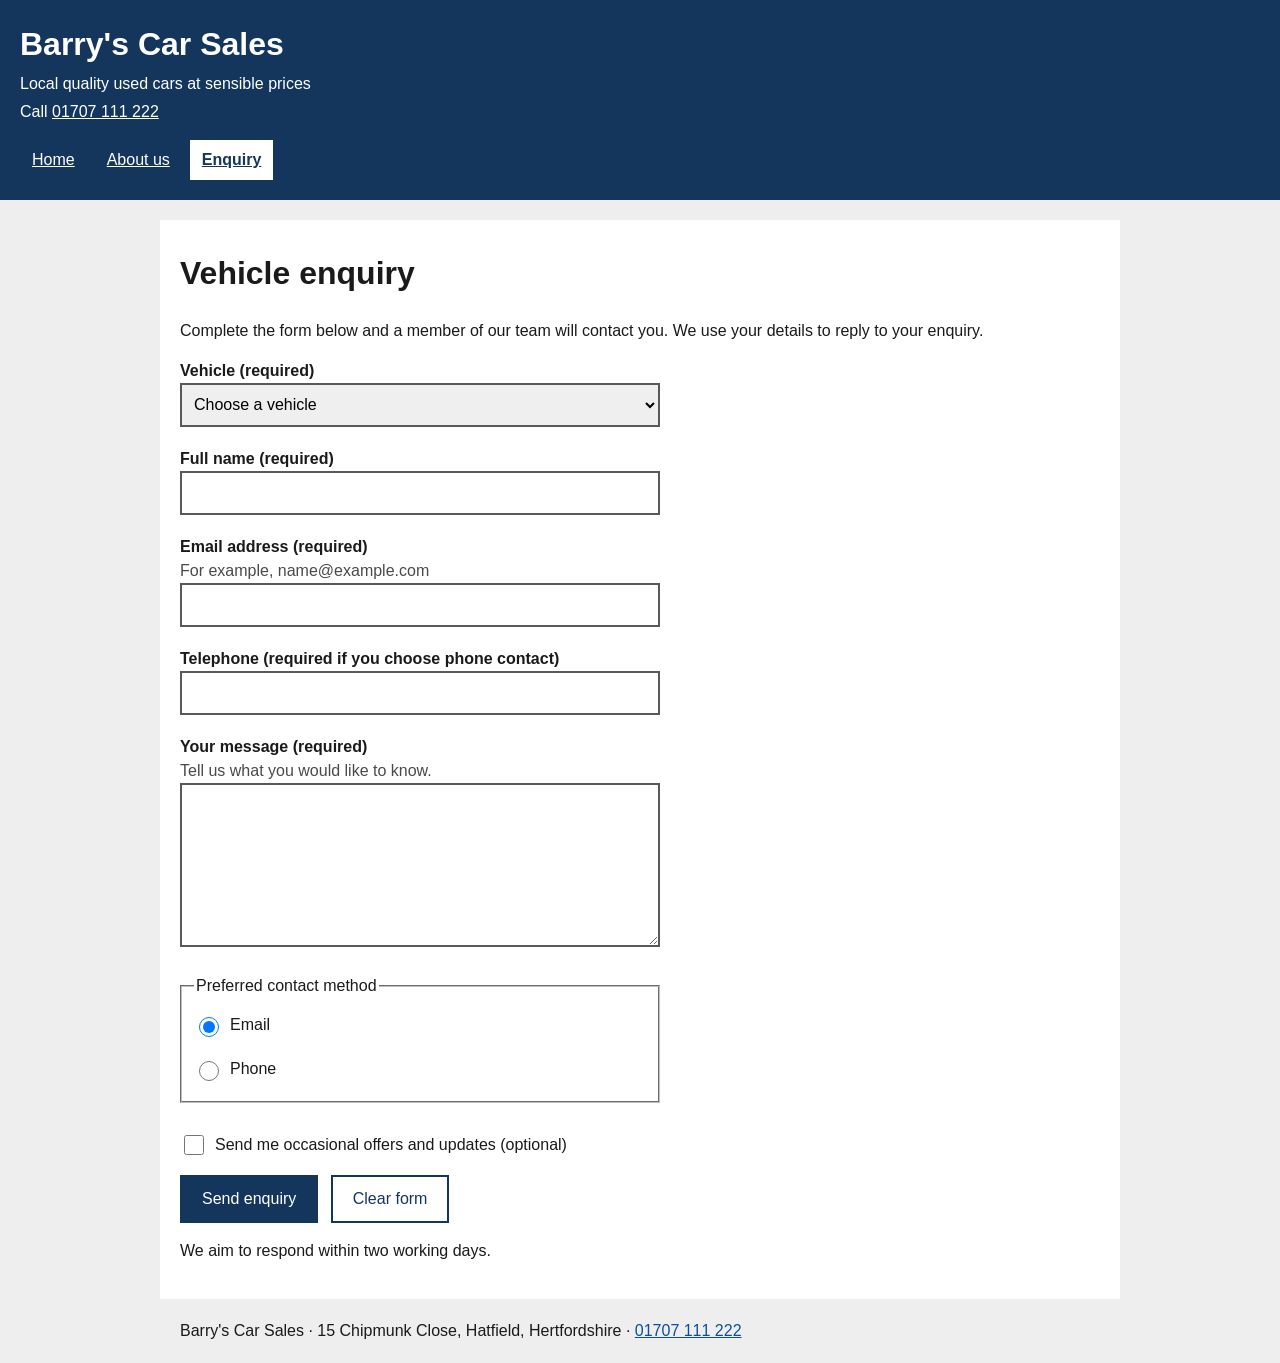
==== enquiry.html @ 1774ed0d "Add original Barry's Car Sales starter site" ====
<!DOCTYPE html>
<html lang="en-GB">
<head>
    <meta charset="utf-8">
    <meta name="viewport" content="width=device-width, initial-scale=1">
    <title>Vehicle enquiry - Barry's Car Sales</title>
    <link rel="stylesheet" href="styles.css">
    <script src="script.js" defer></script>
</head>
<body>
<a class="skip-link" href="#main">Skip to main content</a>
<header>
    <p class="site-name">Barry's Car Sales</p>
    <p>Local quality used cars at sensible prices</p>
    <p>Call <a href="tel:+441707111222">01707 111 222</a></p>
    <nav aria-label="Main">
        <ul>
            <li><a href="index.html">Home</a></li>
            <li><a href="about.html">About us</a></li>
            <li><a href="enquiry.html" aria-current="page">Enquiry</a></li>
        </ul>
    </nav>
</header>

<main id="main" tabindex="-1">
    <h1>Vehicle enquiry</h1>
    <p>Complete the form below and a member of our team will contact you. We use your details to reply to your enquiry.</p>

    <div id="error-summary" class="error-summary" tabindex="-1" aria-labelledby="error-title" hidden>
        <h2 id="error-title">There is a problem</h2>
        <ul></ul>
    </div>
    <p id="status" class="status" role="status"></p>

    <form id="enquiry-form" action="#" method="post">
        <div class="field">
            <label for="car">Vehicle (required)</label>
            <p class="error" id="car-error" hidden></p>
            <select id="car" name="car" required>
                <option value="">Choose a vehicle</option>
                <option value="hatch">2019 Hatch 1.0</option>
                <option value="trail">2020 Trail 1.5</option>
                <option value="s4">2018 Audi S4</option>
                <option value="citye">2021 City-e</option>
            </select>
        </div>
        <div class="field">
            <label for="name">Full name (required)</label>
            <p class="error" id="name-error" hidden></p>
            <input type="text" id="name" name="name" autocomplete="name" required>
        </div>
        <div class="field">
            <label for="email">Email address (required)</label>
            <p class="hint" id="email-hint">For example, name@example.com</p>
            <p class="error" id="email-error" hidden></p>
            <input type="email" id="email" name="email" autocomplete="email" aria-describedby="email-hint" required>
        </div>
        <div class="field">
            <label for="phone">Telephone (required if you choose phone contact)</label>
            <p class="error" id="phone-error" hidden></p>
            <input type="tel" id="phone" name="phone" autocomplete="tel">
        </div>
        <div class="field">
            <label for="message">Your message (required)</label>
            <p class="hint" id="message-hint">Tell us what you would like to know.</p>
            <p class="error" id="message-error" hidden></p>
            <textarea id="message" name="message" rows="6" aria-describedby="message-hint" required></textarea>
        </div>

        <fieldset>
            <legend>Preferred contact method</legend>
            <label class="choice"><input type="radio" name="contact" value="email" checked> Email</label>
            <label class="choice"><input type="radio" name="contact" value="phone"> Phone</label>
        </fieldset>

        <label class="choice"><input type="checkbox" name="updates"> Send me occasional offers and updates (optional)</label>

        <button type="submit">Send enquiry</button>
        <button type="reset" class="secondary">Clear form</button>
    </form>

    <p>We aim to respond within two working days.</p>
</main>

<footer>
    <p>Barry's Car Sales · 15 Chipmunk Close, Hatfield, Hertfordshire · <a href="tel:+441707111222">01707 111 222</a></p>
</footer>
</body>
</html>
---- styles.css ----
*, *::before, *::after { box-sizing: border-box; }

body {
    font-family: Arial, Helvetica, sans-serif;
    font-size: 1rem;
    line-height: 1.5;
    margin: 0;
    color: #1a1a1a;
    background: #eeeeee;
}

a { color: #0b4f9c; }

:focus-visible {
    outline: 3px solid #1a1a1a;
    outline-offset: 2px;
    box-shadow: 0 0 0 6px #ffbf47;
}

.skip-link { position: absolute; left: -999rem; background: white; padding: 0.75rem; }
.skip-link:focus { left: 0.5rem; top: 0.5rem; }

header { background: #14365d; color: white; padding: 1.25rem; }
header p { margin: 0 0 0.25rem; }
header a { color: white; }
.site-name { font-size: 2rem; font-weight: bold; }

nav ul { display: flex; flex-wrap: wrap; gap: 0.5rem; list-style: none; margin: 1rem 0 0; padding: 0; }
nav a { display: inline-block; padding: 0.5rem 0.75rem; }
nav a[aria-current="page"] { background: white; color: #14365d; font-weight: bold; }

main, footer { max-width: 60rem; margin: 1.25rem auto; padding: 0 1.25rem; }
main { background: white; padding-block: 0.5rem 1.25rem; }

img { display: block; width: 100%; height: auto; }

.car-list { display: grid; grid-template-columns: repeat(auto-fill, minmax(min(100%, 17rem), 1fr)); gap: 1.25rem; list-style: none; padding: 0; }
.car { border: 1px solid #767676; padding: 1rem; }
.price { font-size: 1.25rem; font-weight: bold; }

dl { display: grid; grid-template-columns: max-content 1fr; gap: 0.25rem 1rem; }
dt { font-weight: bold; }
dd { margin: 0; }

.table-wrap { overflow-x: auto; }
table { border-collapse: collapse; }
caption { text-align: left; font-size: 1.5rem; font-weight: bold; padding-bottom: 0.5rem; }
th, td { border: 1px solid #1a1a1a; padding: 0.5rem; text-align: left; }

form { max-width: 30rem; }
.field, fieldset { margin: 0 0 1.25rem; }
label { display: block; font-weight: bold; }
.hint { margin: 0; color: #4a4a4a; }
input, select, textarea, button { font: inherit; }
input:not([type="radio"], [type="checkbox"]), select, textarea { width: 100%; min-height: 2.75rem; padding: 0.5rem; border: 2px solid #595959; }
[aria-invalid="true"] { border-color: #a4000f !important; border-width: 4px !important; }
.choice { display: flex; align-items: center; gap: 0.5rem; min-height: 2.75rem; font-weight: normal; }
.choice input { width: 1.25rem; height: 1.25rem; }
.error { margin: 0; color: #a4000f; font-weight: bold; }
.error-summary { border: 4px solid #a4000f; padding: 0 1rem; }
.error-summary a { color: #a4000f; }
.status { font-weight: bold; }

button { background: #14365d; color: white; border: 2px solid #14365d; padding: 0.6rem 1.25rem; margin: 0.5rem 0.5rem 0 0; cursor: pointer; }
button.secondary { background: white; color: #14365d; }
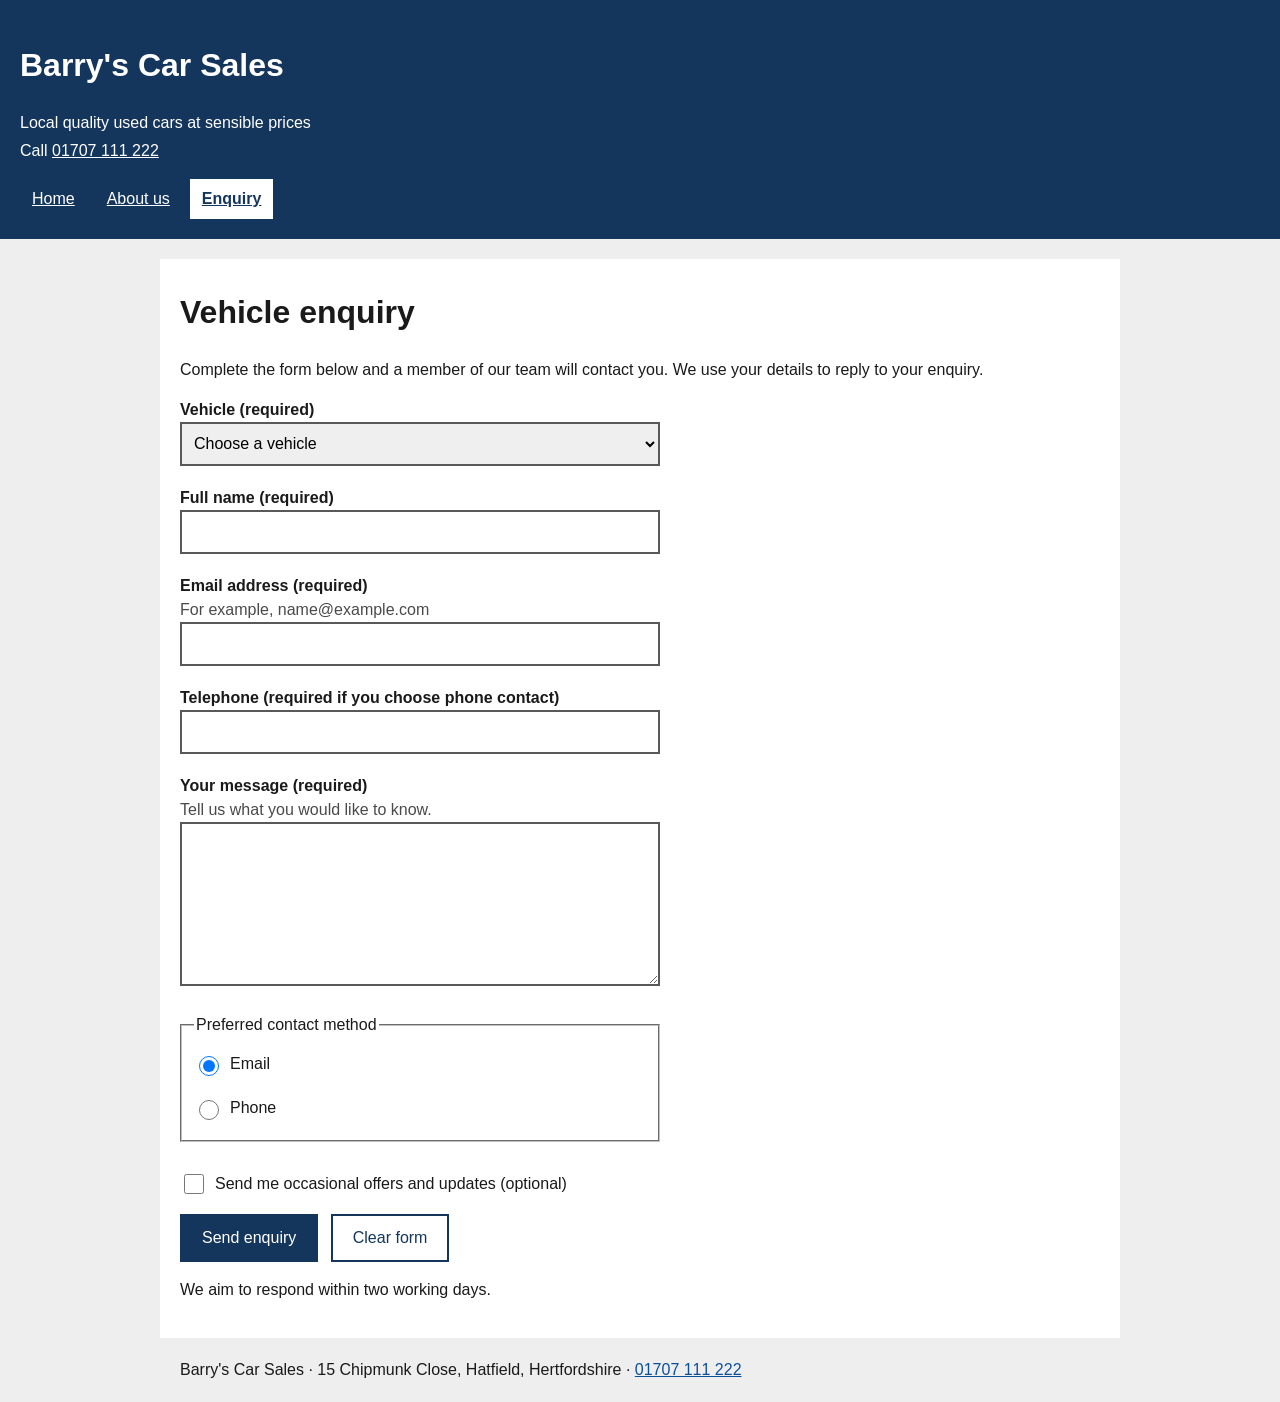
==== commit 7fda5dee: "Improve enquiry form, validation and layout (AI-assisted)" ====
--- a/enquiry.html
+++ b/enquiry.html
@@ -10,7 +10,7 @@
 <body>
 <a class="skip-link" href="#main">Skip to main content</a>
 <header>
-    <p class="site-name">Barry's Car Sales</p>
+    <h1 class="site-name">Barry's Car Sales</h1>
     <p>Local quality used cars at sensible prices</p>
     <p>Call <a href="tel:+441707111222">01707 111 222</a></p>
     <nav aria-label="Main">
--- a/styles.css
+++ b/styles.css
@@ -36,7 +36,6 @@
 
 .car-list { display: grid; grid-template-columns: repeat(auto-fill, minmax(min(100%, 17rem), 1fr)); gap: 1.25rem; list-style: none; padding: 0; }
 .car { border: 1px solid #767676; padding: 1rem; }
-.price { font-size: 1.25rem; font-weight: bold; }
 
 dl { display: grid; grid-template-columns: max-content 1fr; gap: 0.25rem 1rem; }
 dt { font-weight: bold; }
